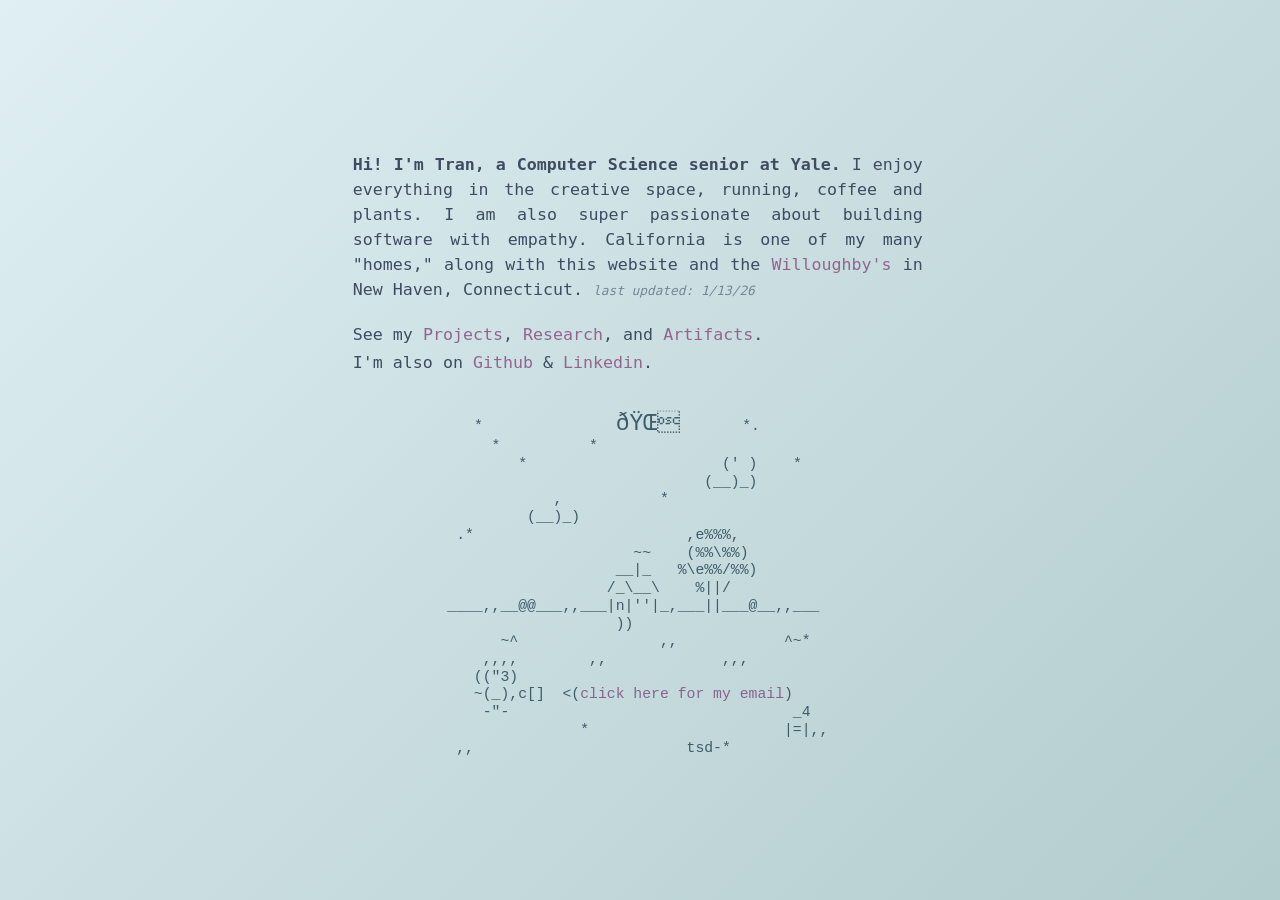
==== index.html @ abe5799c "fix star" ====
<!DOCTYPE html>
<html lang="en">
   <head>
      <meta name="viewport" content="initial-scale=1, width=device-width">
      <link rel="stylesheet" href="https://cdn.jsdelivr.net/npm/bootstrap@4.5.3/dist/css/bootstrap.min.css" integrity="sha384-TX8t27EcRE3e/ihU7zmQxVncDAy5uIKz4rEkgIXeMed4M0jlfIDPvg6uqKI2xXr2" crossorigin="anonymous">
      <link rel="preconnect" href="https://fonts.googleapis.com">
      <link rel="preconnect" href="https://fonts.gstatic.com" crossorigin>
      <link href="https://fonts.googleapis.com/css2?family=Bitcount+Single+Ink:wght@100..900&family=Doto:wght,ROND@800,91&family=Mozilla+Text:wght@200..700&family=Noto+Sans:ital,wght@0,100..900;1,100..900&display=swap" rel="stylesheet">
      <link href="styles.css" rel="stylesheet">
      <title> 🌷tran's website</title>
   </head>
   <body>
      <div class="landing-page-content">
         <div id="blurb">
            <div d="blurb-content">
               <p id="blurb-about">
                  <span style="font-weight: 600;">Hi! I'm Tran, a Computer Science senior at Yale.</span>
                  I enjoy everything in the creative space, running, coffee and plants. 
                  I am also super passionate about building software with empathy. 
                  California is one of my many "homes," along with this website and the <a href="https://www.yelp.com/biz/willoughbys-coffee-and-tea-new-haven">Willoughby's</a> in New Haven, Connecticut.
                  <span class="last-updated"> last updated: 1/13/26</span><br>   
                  <p id="blurb-nav">
                     See my <a href="projects.html">Projects</a>, <a href="research.html">Research</a>, and <a href="artifacts.html">Artifacts</a>.
                     <br>
                     I'm also on <a href="https://github.com/transdoan">Github</a> & <a href="https://www.linkedin.com/in/tran-doan-5859061ab/">Linkedin</a>.
                  </p>
               </p>
         <div id="blurb-pic">
<pre>   <span class="star">*</span>               <span class="moon">🌝</span>       <span class="star">*</span><span class="star">.</span>
     <span class="star">*</span>          <span class="star">*</span>          
        <span class="star">*</span>                      (' )    <span class="star">*</span>
                             (__)_)      
            ,           <span class="star">*</span>              
         (__)_)   
 <span class="star">.</span><span class="star">*</span>                        ,e%%%,
                     ~~    (%%\%%)
                   __|_   %\e%%/%%)
                  /_\__\    %||/
____,,__@@___,,___|n|''|_,___||___@__,,___
                   ))            
      ~^                ,,            ^~*
    ,,,,        ,,             ,,,   
   (("3)                                   
   ~(_),c[]  <(<button id="email-link-button" onclick="copyContent()">click here for my email</button>)
    -"-                                _4
               *                      |=|,,
 ,,                        tsd-*</pre>
</div><br><br>
            </div>
         </div>
      </div>
      <script src="./script.js"></script>
   </body>
</html>
---- styles.css ----
/* styles for index page */
html, body {
    background: linear-gradient(135deg, #dfeff3 0%, #b3cccd 100%);
    margin: 0;
    padding: 0;
    min-height: 100vh;
    width: 100%;
    display: flex;
    justify-content: center;
    align-items: center;
    font-family: monospace;
    font-weight: 500;
    box-sizing: border-box;
}

html, body, *, .btn, .btn-outline-success, a, button {
    cursor: url('./assets/fish_cursor.cur'), auto !important;
}

a {
    color: #92658f;
    text-decoration: none;
}

a:hover {
    text-decoration: none;
    color: #e1845f;
}

/* Main container */
.landing-page-content {
    position: fixed;
    top: 50%;
    left: 51%;
    transform: translate(-50%, -50%);
    color: #43516a;
    font-family: monospace;
    text-align: center;
    font-weight: normal;
    width: 95%;
    max-width: 600px;
    /* padding-top: 10px; */
    margin: 10px auto;
}

#linked-page-header {
    font-size: 18px;
    font-weight: 600;
}

#email-link-button {
    background: none;
    border: none;
    padding: 0;
    font: inherit;
    color: #8a638c;
    text-decoration: none;
    cursor: pointer;
}

#email-link-button:hover {
    text-decoration: underline;
}

.subpage-content {
    font-size: clamp(1.0rem, 1.3vw, 1.3rem);
    font-weight: 500;
    text-align: justify;
    align-items: center;
    /* max-width: 95%; */
    justify-content: center;
    width: 100%;
    margin: 0 auto; /* auto centers the div inside of parent */
}


#blurb {
    padding-top: 19%;
    display: flex;
    flex-direction: column;
    align-items: center;
    justify-content: center;
    text-align: justify; 
    color: #3e4b61;
    width: 95%;
    /* max-width: 600px; */
}

#blurb-about {
    font-family: monospace;
    font-weight: 500;
    font-style: normal;
    font-size: clamp(1.0rem, 1.3vw, 1.3rem);
}

.last-updated {
    font-size: clamp(0.8rem, 1.0vw, 1.0rem);
    font-style: italic;
    opacity: 60%;
    text-align: right;
}

#blurb-pic {
    flex: 0 1 auto;
    font-size: clamp(1.0rem, 2vw, 1.3rem);
    font-family: monospace;
    line-height: 1.2;
    white-space: pre;
    width: 100%;  
    overflow-x: auto;
    text-align: center; 
    margin-bottom: 5rem;
}

#blurb-pic pre {
    color:#3f5b69 !important;
    font-weight: 480;
    margin: 0; 
    width: fit-content;
    margin: 0 auto;
    text-align: left; 
}

.moon {
    font-size: 23px;
}

.star {
    animation: twinkle 8s ease-in-out infinite;
    display: inline;
}

/* star animations */
.star:nth-of-type(1) {
    animation-delay: 1.0s;
}

.star:nth-of-type(2) {
    animation-delay: 2.0s;
}

.star:nth-of-type(3) {
    animation-delay: 1.6s;
} 
.star:nth-of-type(4) {
    animation-delay: 0.5s;
} 

@keyframes twinkle {
    0%, 100% {
        opacity: 0;
    }
    50% {
        opacity: 1;
    }
}

#blurb-nav {
    padding-top: 5px;
    font-size: clamp(1.0rem, 1.3vw, 1.3rem);
    text-align: left !important;
    font-weight: 500;
    line-height: 1.7;
}

.custom-nav {
    /* text-align: center; */
    padding-top: 5px;
    padding-bottom: 20px;
    line-height: 0.9;
    font-weight: 600;
    font-size: clamp(1.0rem, 3vw, 1.2rem);
}

.nav-link {
    color: #596780;
    text-decoration: none;
    font-family: monospace;
    font-weight: 600;
    transition: color 0.3s ease;
    font-size: clamp(1.0rem, 1.1vw, 1.3rem);
    display: column;
}


.nav-link:hover {
  color: #ae79aa;
}

.ascii-art {
    color:#496776 !important;
    margin-top: 8px;
    line-height: 1.2;
}

.menu-bar-ascii {
    flex-direction: row !important;
    padding-top: 20px;
}



@media (max-width: 800px) {
    .landing-page-content {
        width: 95%; 
        left: 50%;
        padding: 0 20px;
    }

    #blurb {
        align-items: center;
        gap: 10px; 
        width: 100%;
    }

    #blurb-pic {
        order: 0;
        font-size: clamp(1.0rem, 2.2vw, 1.3rem);
        width: 100%;
        overflow-x: auto;
        padding: 0;
        margin: 2px 0;
        text-align: center;
        line-height: 1.2; 
    }

    #blurb-pic pre {
        font-size: inherit;
        line-height: inherit;
        margin: 0 auto;
        width: fit-content;
        min-width: 0;
    }

    #blurb-about {
        max-width: 100%;
        font-size: clamp(1.1rem, 3vw, 1.2rem);
        text-align: justify;
        font-family: monospace;
        font-style: normal;
        font-weight: 450;
        width: 100%;
        box-sizing: border-box;
    }

    #blurb-nav {
        padding-left: 5px;
        font-size: clamp(1.2rem, 3vw, 1.3rem);
        line-height: 1.7;
    }
}

@media (max-width: 568px) {
    .landing-page-content {
     width: 95%;
       left: 50%;
       padding: 0 20px;
    }

    #blurb-pic {
        font-size: clamp(1.0rem, 2vw, 1.1rem); 
        margin-bottom: 20px;
        padding: 15px;
    }

    #blurb-pic pre {
        line-height: 1.1;
    }
    
    #blurb-about {
        padding: 14px;
        font-size: clamp(1.0rem, 3vw, 1.3rem);
        font-weight: 470;
        font-family: monospace;
        font-style: normal;
    }

    #blurb-nav {
        padding-top: 0;
        font-weight: 500;
        font-size: clamp(1.0rem, 3vw, 1.2rem);
        padding-left: 15px;
        line-height: 1.7;
    }

    .nav-link {
        font-size: clamp(1.0rem, 3vw, 1.4rem);
        text-align: center;
        margin: 1px auto;
        font-family: monospace;
    }

    .custom-nav {
        padding-top: 0px;
    }
}
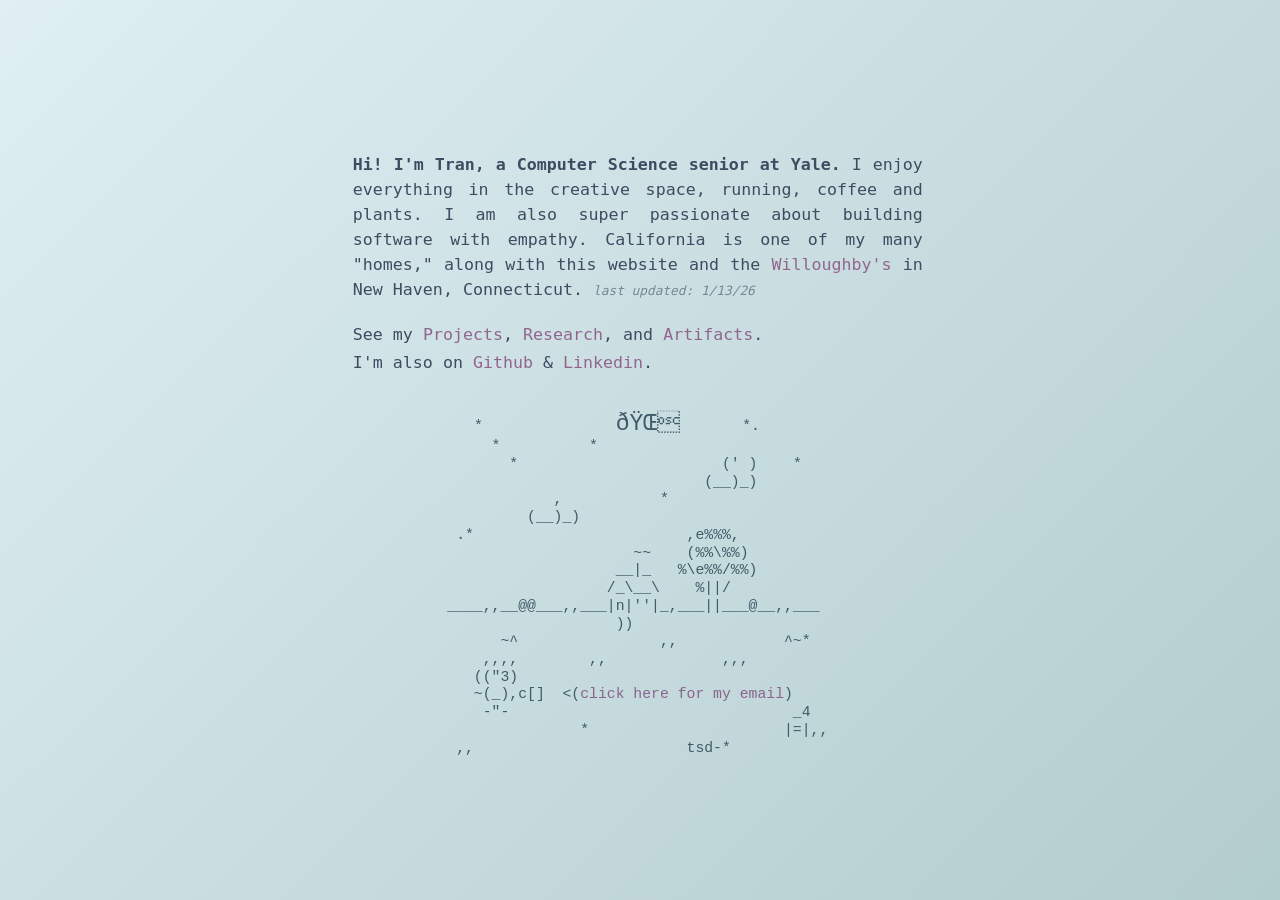
==== commit 7abfbd42: "⭐️" ====
--- a/index.html
+++ b/index.html
@@ -28,7 +28,7 @@
          <div id="blurb-pic">
 <pre>   <span class="star">*</span>               <span class="moon">🌝</span>       <span class="star">*</span><span class="star">.</span>
      <span class="star">*</span>          <span class="star">*</span>          
-        <span class="star">*</span>                      (' )    <span class="star">*</span>
+       <span class="star">*</span>                       (' )    <span class="star">*</span>
                              (__)_)      
             ,           <span class="star">*</span>              
          (__)_)   
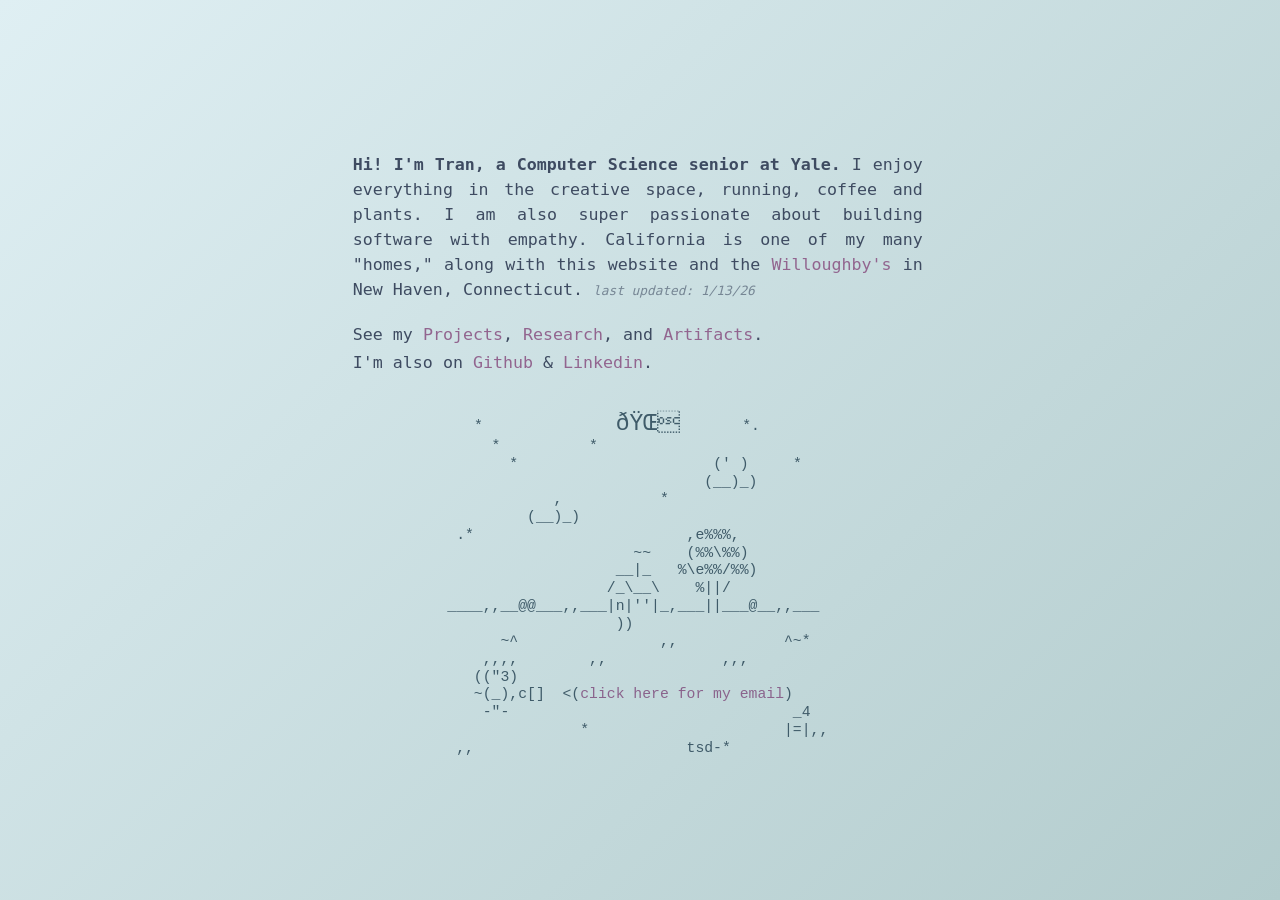
==== commit b48df40d: "whew" ====
--- a/index.html
+++ b/index.html
@@ -28,7 +28,7 @@
          <div id="blurb-pic">
 <pre>   <span class="star">*</span>               <span class="moon">🌝</span>       <span class="star">*</span><span class="star">.</span>
      <span class="star">*</span>          <span class="star">*</span>          
-       <span class="star">*</span>                       (' )    <span class="star">*</span>
+       <span class="star">*</span>                      (' )     <span class="star">*</span>
                              (__)_)      
             ,           <span class="star">*</span>              
          (__)_)   
--- a/styles.css
+++ b/styles.css
@@ -198,6 +198,10 @@
     padding-top: 20px;
 }
 
+.research-page-media-list {
+    font-size: clamp(1rem, 1.3vw, 1.2rem);
+    padding-top: 10px;
+}
 
 
 @media (max-width: 800px) {
@@ -293,4 +297,10 @@
     .custom-nav {
         padding-top: 0px;
     }
+
+    .research-page-media-list {
+        font-size: clamp(0.96rem, 1.3vw, 1.2rem);
+        padding-top: 8px;
+        padding-right: 2px;
+    }
 }
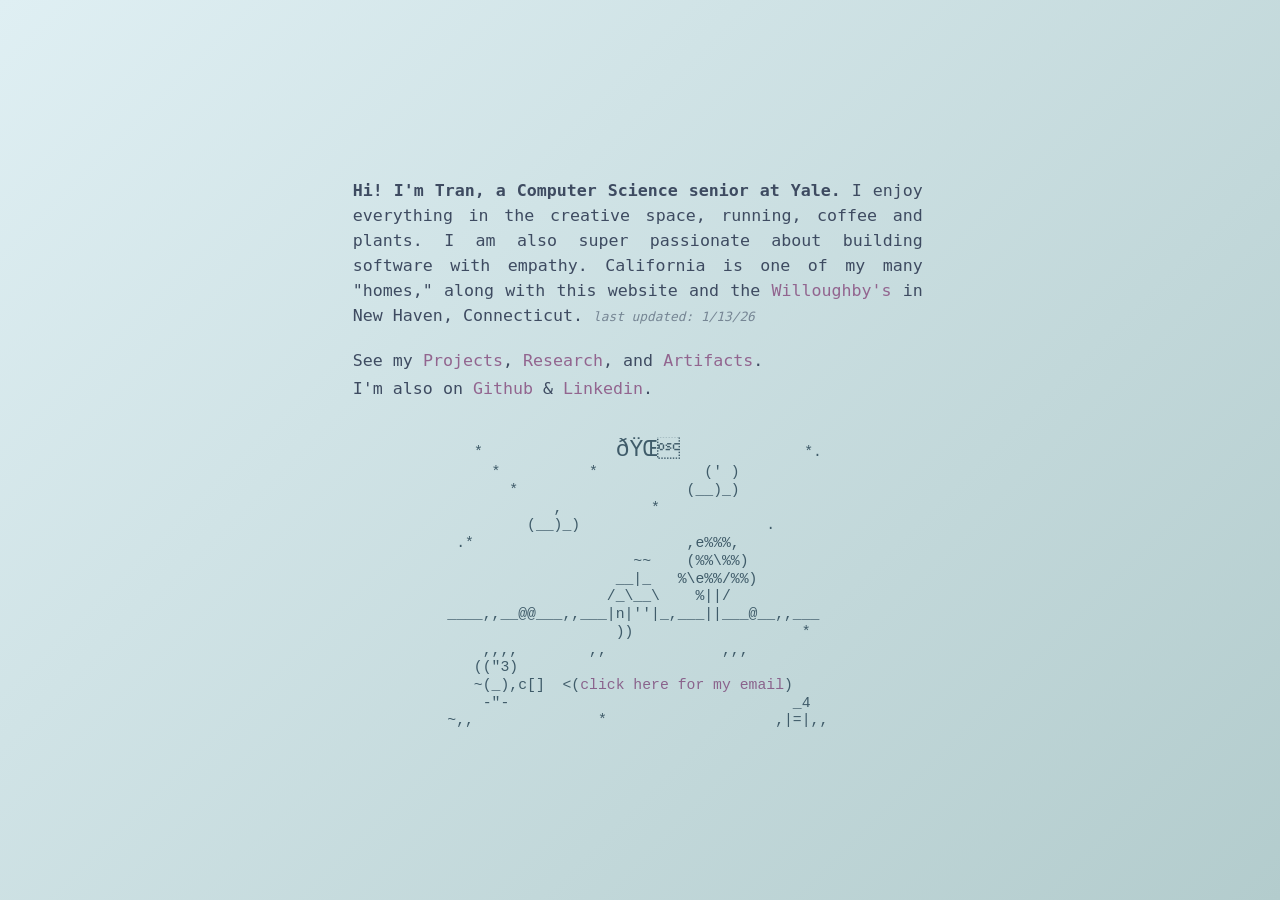
==== commit 329009bf: "fix page scrolling issue" ====
--- a/index.html
+++ b/index.html
@@ -26,25 +26,22 @@
                   </p>
                </p>
          <div id="blurb-pic">
-<pre>   <span class="star">*</span>               <span class="moon">🌝</span>       <span class="star">*</span><span class="star">.</span>
-     <span class="star">*</span>          <span class="star">*</span>          
-       <span class="star">*</span>                      (' )     <span class="star">*</span>
-                             (__)_)      
-            ,           <span class="star">*</span>              
-         (__)_)   
+<pre>   <span class="star">*</span>               <span class="moon">🌝</span>              <span class="star">*</span><span class="star">.</span>
+     <span class="star">*</span>          <span class="star">*</span>            (' )  
+       <span class="star">*</span>                   (__)_)        
+            ,          <span class="star">*</span>              
+         (__)_)                     <span class="star">.</span> 
  <span class="star">.</span><span class="star">*</span>                        ,e%%%,
                      ~~    (%%\%%)
                    __|_   %\e%%/%%)
                   /_\__\    %||/
 ____,,__@@___,,___|n|''|_,___||___@__,,___
-                   ))            
-      ~^                ,,            ^~*
+                   ))                   *
     ,,,,        ,,             ,,,   
    (("3)                                   
    ~(_),c[]  <(<button id="email-link-button" onclick="copyContent()">click here for my email</button>)
     -"-                                _4
-               *                      |=|,,
- ,,                        tsd-*</pre>
+~,,              *                   ,|=|,,</pre>
 </div><br><br>
             </div>
          </div>
--- a/styles.css
+++ b/styles.css
@@ -27,6 +27,8 @@
     color: #e1845f;
 }
 
+
+
 /* Main container */
 .landing-page-content {
     position: fixed;
@@ -125,6 +127,7 @@
     font-size: 23px;
 }
 
+
 .star {
     animation: twinkle 8s ease-in-out infinite;
     display: inline;
@@ -198,10 +201,7 @@
     padding-top: 20px;
 }
 
-.research-page-media-list {
-    font-size: clamp(1rem, 1.3vw, 1.2rem);
-    padding-top: 10px;
-}
+
 
 
 @media (max-width: 800px) {
@@ -268,7 +268,7 @@
     }
 
     #blurb-pic pre {
-        line-height: 1.1;
+        line-height: 1.15;
     }
     
     #blurb-about {
@@ -303,4 +303,8 @@
         padding-top: 8px;
         padding-right: 2px;
     }
+
+    .moon {
+    font-size: 19px;
+}
 }
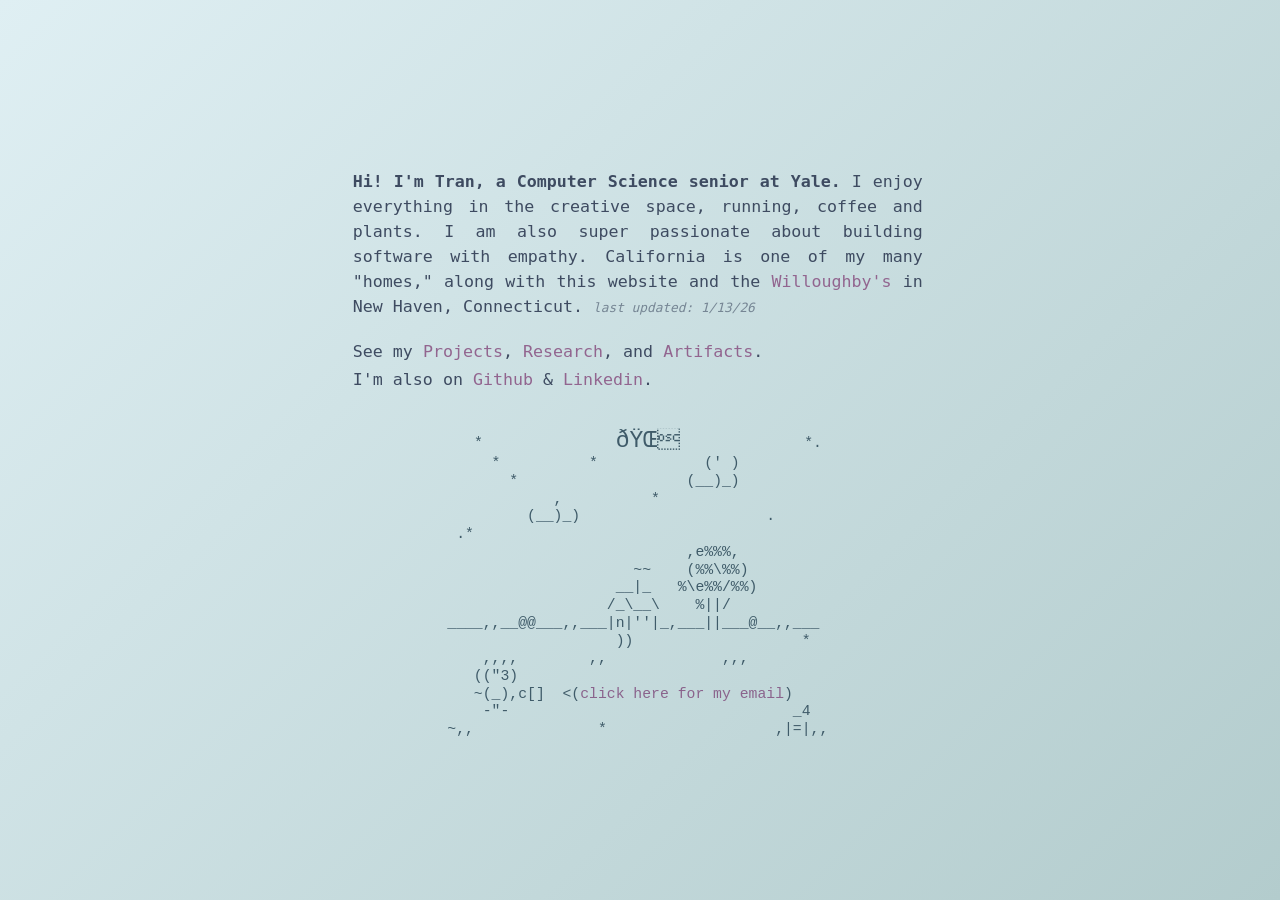
==== commit dec5f5d0: "tree" ====
--- a/index.html
+++ b/index.html
@@ -31,7 +31,8 @@
        <span class="star">*</span>                   (__)_)        
             ,          <span class="star">*</span>              
          (__)_)                     <span class="star">.</span> 
- <span class="star">.</span><span class="star">*</span>                        ,e%%%,
+ <span class="star">.</span><span class="star">*</span>
+                           ,e%%%,
                      ~~    (%%\%%)
                    __|_   %\e%%/%%)
                   /_\__\    %||/
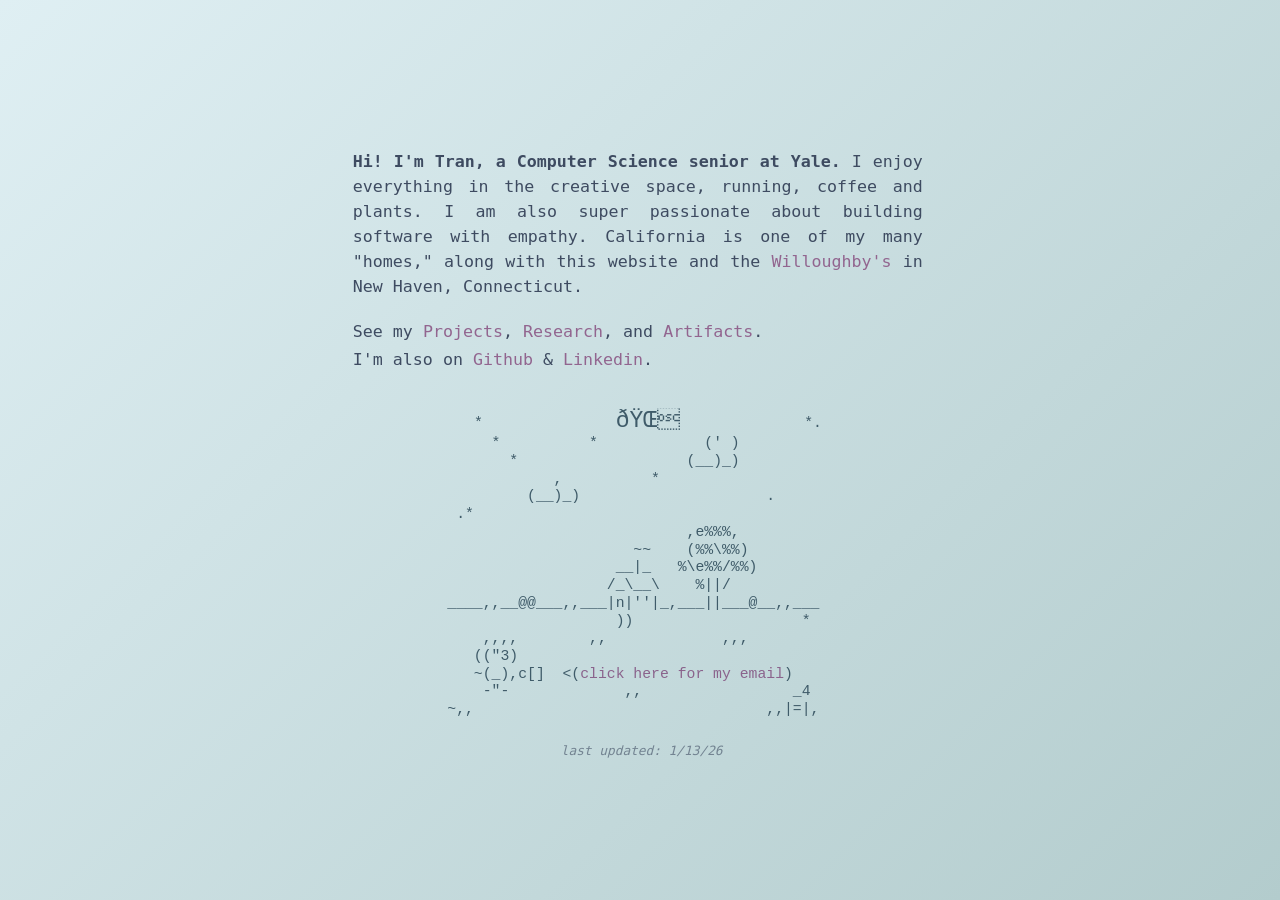
==== commit d745614e: "moon" ====
--- a/index.html
+++ b/index.html
@@ -18,7 +18,7 @@
                   I enjoy everything in the creative space, running, coffee and plants. 
                   I am also super passionate about building software with empathy. 
                   California is one of my many "homes," along with this website and the <a href="https://www.yelp.com/biz/willoughbys-coffee-and-tea-new-haven">Willoughby's</a> in New Haven, Connecticut.
-                  <span class="last-updated"> last updated: 1/13/26</span><br>   
+                  
                   <p id="blurb-nav">
                      See my <a href="projects.html">Projects</a>, <a href="research.html">Research</a>, and <a href="artifacts.html">Artifacts</a>.
                      <br>
@@ -41,8 +41,9 @@
     ,,,,        ,,             ,,,   
    (("3)                                   
    ~(_),c[]  <(<button id="email-link-button" onclick="copyContent()">click here for my email</button>)
-    -"-                                _4
-~,,              *                   ,|=|,,</pre>
+    -"-             ,,                 _4
+~,,                                 ,,|=|,</pre>
+<span class="last-updated"> last updated: 1/13/26</span><br>   
 </div><br><br>
             </div>
          </div>
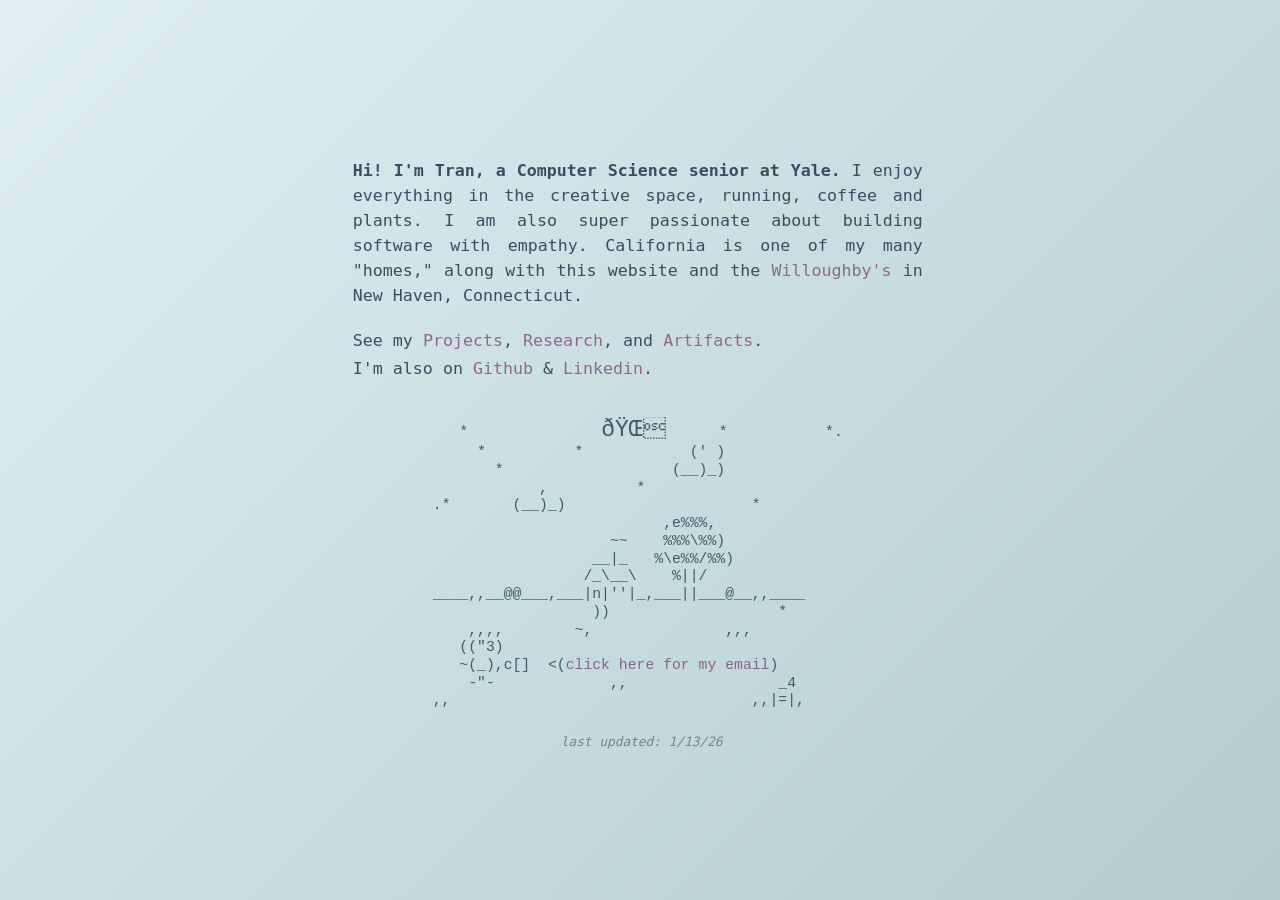
==== commit d15c6f22: "phone ver" ====
--- a/index.html
+++ b/index.html
@@ -18,7 +18,6 @@
                   I enjoy everything in the creative space, running, coffee and plants. 
                   I am also super passionate about building software with empathy. 
                   California is one of my many "homes," along with this website and the <a href="https://www.yelp.com/biz/willoughbys-coffee-and-tea-new-haven">Willoughby's</a> in New Haven, Connecticut.
-                  
                   <p id="blurb-nav">
                      See my <a href="projects.html">Projects</a>, <a href="research.html">Research</a>, and <a href="artifacts.html">Artifacts</a>.
                      <br>
@@ -26,23 +25,22 @@
                   </p>
                </p>
          <div id="blurb-pic">
-<pre>   <span class="star">*</span>               <span class="moon">🌝</span>              <span class="star">*</span><span class="star">.</span>
-     <span class="star">*</span>          <span class="star">*</span>            (' )  
-       <span class="star">*</span>                   (__)_)        
-            ,          <span class="star">*</span>              
-         (__)_)                     <span class="star">.</span> 
- <span class="star">.</span><span class="star">*</span>
-                           ,e%%%,
-                     ~~    (%%\%%)
-                   __|_   %\e%%/%%)
-                  /_\__\    %||/
-____,,__@@___,,___|n|''|_,___||___@__,,___
-                   ))                   *
-    ,,,,        ,,             ,,,   
+<pre>   <span class="star star-1">*</span>               <span class="moon">🌝</span>      <span class="star star-3">*</span>           <span class="star star-3">*</span><span class="star star-2">.</span>
+     <span class="star star-2">*</span>          <span class="star star-2">*</span>            (' )  
+       <span class="star star-3">*</span>                   (__)_)        
+            ,          <span class="star star-3">*</span>              
+<span class="star star-1">.</span><span class="star star-3">*</span>       (__)_)                     <span class="star star-2">*</span> 
+                          ,e%%%,
+                    ~~    %%%\%%)
+                  __|_   %\e%%/%%)
+                 /_\__\    %||/
+____,,__@@___,___|n|''|_,___||___@__,,____
+                  ))                   *
+    ,,,,        ~,               ,,,   
    (("3)                                   
    ~(_),c[]  <(<button id="email-link-button" onclick="copyContent()">click here for my email</button>)
     -"-             ,,                 _4
-~,,                                 ,,|=|,</pre>
+,,                                  ,,|=|,</pre>
 <span class="last-updated"> last updated: 1/13/26</span><br>   
 </div><br><br>
             </div>
--- a/styles.css
+++ b/styles.css
@@ -129,25 +129,14 @@
 
 
 .star {
-    animation: twinkle 8s ease-in-out infinite;
+    animation: twinkle 2.8s ease-in-out infinite;
     display: inline;
 }
 
-/* star animations */
-.star:nth-of-type(1) {
-    animation-delay: 1.0s;
-}
-
-.star:nth-of-type(2) {
-    animation-delay: 2.0s;
-}
-
-.star:nth-of-type(3) {
-    animation-delay: 1.6s;
-} 
-.star:nth-of-type(4) {
-    animation-delay: 0.5s;
-} 
+.star-1 { animation-delay: 1.4s; }
+.star-2 { animation-delay: 1.5s; }
+.star-3 { animation-delay: 2.1s; }
+.star-4 { animation-delay: 1.8s; }
 
 @keyframes twinkle {
     0%, 100% {
@@ -200,7 +189,6 @@
     flex-direction: row !important;
     padding-top: 20px;
 }
-
 
 
 
@@ -298,13 +286,7 @@
         padding-top: 0px;
     }
 
-    .research-page-media-list {
-        font-size: clamp(0.96rem, 1.3vw, 1.2rem);
-        padding-top: 8px;
-        padding-right: 2px;
-    }
-
     .moon {
-    font-size: 19px;
-}
+        font-size: 19px;
+    }
 }
